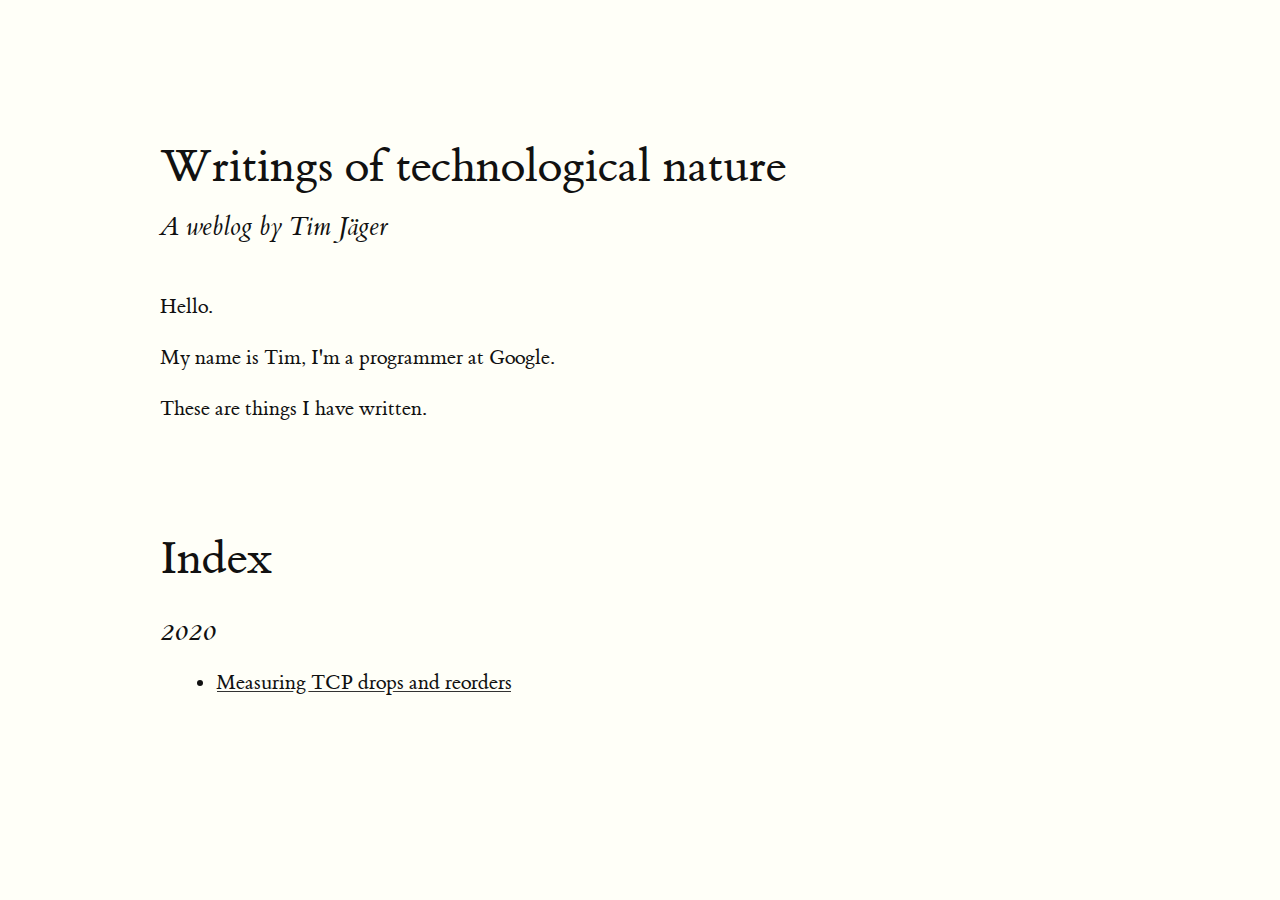
==== docs/index.html @ beb83636 "fix directory structure" ====
<!DOCTYPE html>
<html>
<head>
  <meta charset="utf-8">
  <meta name="generator" content="pandoc">
  <meta name="viewport" content="width=device-width, initial-scale=1.0, user-scalable=yes">
  <title>Writings of technological nature</title>
  <style type="text/css">code{white-space: pre;}</style>
  <link rel="stylesheet" href="tufte.css">
  <link rel="stylesheet" href="pandoc.css">
  <link rel="stylesheet" href="pandoc-solarized.css">
  <link rel="stylesheet" href="tufte-extra.css">
  <!--[if lt IE 9]>
    <script src="//cdnjs.cloudflare.com/ajax/libs/html5shiv/3.7.3/html5shiv-printshiv.min.js"></script>
  <![endif]-->
</head>
<body>
<article>
<header>
<h1 class="title">Writings of technological nature</h1>
<p class="subtitle">A weblog by Tim Jäger</p>
</header>
<section>
<p>Hello.</p>
<p>My name is Tim, I'm a programmer at Google.</p>
<p>These are things I have written.</p>
</section>
<section id="index" class="level1">
<h1>Index</h1>
<section id="section" class="level2">
<h2>2020</h2>
<ul>
<li><a href="20201017-measuring-tcp-errors.html">Measuring TCP drops and reorders</a></li>
</ul>
</section>
</section>
</article>
</body>
</html>
---- docs/tufte.css ----
@charset "UTF-8";

/* Import ET Book styles
   adapted from https://github.com/edwardtufte/et-book/blob/gh-pages/et-book.css */

@font-face { font-family: "et-book";
             src: url("et-book/et-book-roman-line-figures/et-book-roman-line-figures.eot");
             src: url("et-book/et-book-roman-line-figures/et-book-roman-line-figures.eot?#iefix") format("embedded-opentype"), url("et-book/et-book-roman-line-figures/et-book-roman-line-figures.woff") format("woff"), url("et-book/et-book-roman-line-figures/et-book-roman-line-figures.ttf") format("truetype"), url("et-book/et-book-roman-line-figures/et-book-roman-line-figures.svg#etbookromanosf") format("svg");
             font-weight: normal;
             font-style: normal; }

@font-face { font-family: "et-book";
             src: url("et-book/et-book-display-italic-old-style-figures/et-book-display-italic-old-style-figures.eot");
             src: url("et-book/et-book-display-italic-old-style-figures/et-book-display-italic-old-style-figures.eot?#iefix") format("embedded-opentype"), url("et-book/et-book-display-italic-old-style-figures/et-book-display-italic-old-style-figures.woff") format("woff"), url("et-book/et-book-display-italic-old-style-figures/et-book-display-italic-old-style-figures.ttf") format("truetype"), url("et-book/et-book-display-italic-old-style-figures/et-book-display-italic-old-style-figures.svg#etbookromanosf") format("svg");
             font-weight: normal;
             font-style: italic; }

@font-face { font-family: "et-book";
             src: url("et-book/et-book-bold-line-figures/et-book-bold-line-figures.eot");
             src: url("et-book/et-book-bold-line-figures/et-book-bold-line-figures.eot?#iefix") format("embedded-opentype"), url("et-book/et-book-bold-line-figures/et-book-bold-line-figures.woff") format("woff"), url("et-book/et-book-bold-line-figures/et-book-bold-line-figures.ttf") format("truetype"), url("et-book/et-book-bold-line-figures/et-book-bold-line-figures.svg#etbookromanosf") format("svg");
             font-weight: bold;
             font-style: normal; }

@font-face { font-family: "et-book-roman-old-style";
             src: url("et-book/et-book-roman-old-style-figures/et-book-roman-old-style-figures.eot");
             src: url("et-book/et-book-roman-old-style-figures/et-book-roman-old-style-figures.eot?#iefix") format("embedded-opentype"), url("et-book/et-book-roman-old-style-figures/et-book-roman-old-style-figures.woff") format("woff"), url("et-book/et-book-roman-old-style-figures/et-book-roman-old-style-figures.ttf") format("truetype"), url("et-book/et-book-roman-old-style-figures/et-book-roman-old-style-figures.svg#etbookromanosf") format("svg");
             font-weight: normal;
             font-style: normal; }

/* Tufte CSS styles */
html { font-size: 15px; }

body { width: 87.5%;
       margin-left: auto;
       margin-right: auto;
       padding-left: 12.5%;
       font-family: et-book, Palatino, "Palatino Linotype", "Palatino LT STD", "Book Antiqua", Georgia, serif;
       background-color: #fffff8;
       color: #111;
       max-width: 1400px;
       counter-reset: sidenote-counter; }

h1 { font-weight: 400;
     margin-top: 4rem;
     margin-bottom: 1.5rem;
     font-size: 3.2rem;
     line-height: 1; }

h2 { font-style: italic;
     font-weight: 400;
     margin-top: 2.1rem;
     margin-bottom: 1.4rem;
     font-size: 2.2rem;
     line-height: 1; }

h3 { font-style: italic;
     font-weight: 400;
     font-size: 1.7rem;
     margin-top: 2rem;
     margin-bottom: 1.4rem;
     line-height: 1; }

hr { display: block;
     height: 1px;
     width: 55%;
     border: 0;
     border-top: 1px solid #ccc;
     margin: 1em 0;
     padding: 0; }

p.subtitle { font-style: italic;
             margin-top: 1rem;
             margin-bottom: 1rem;
             font-size: 1.8rem;
             display: block;
             line-height: 1; }

.numeral { font-family: et-book-roman-old-style; }

.danger { color: red; }

article { position: relative;
          padding: 5rem 0rem; }

section { padding-top: 1rem;
          padding-bottom: 1rem; }

p, ol, ul { font-size: 1.4rem;
            line-height: 2rem; }

p { margin-top: 1.4rem;
    margin-bottom: 1.4rem;
    padding-right: 0;
    vertical-align: baseline; }

/* Chapter Epigraphs */
div.epigraph { margin: 5em 0; }

div.epigraph > blockquote { margin-top: 3em;
                            margin-bottom: 3em; }

div.epigraph > blockquote, div.epigraph > blockquote > p { font-style: italic; }

div.epigraph > blockquote > footer { font-style: normal; }

div.epigraph > blockquote > footer > cite { font-style: italic; }
/* end chapter epigraphs styles */

blockquote { font-size: 1.4rem; }

blockquote p { width: 55%;
               margin-right: 40px; }

blockquote footer { width: 55%;
                    font-size: 1.1rem;
                    text-align: right; }

section > p, section > footer, section > table { width: 55%; }

/* 50 + 5 == 55, to be the same width as paragraph */
section > ol, section > ul { width: 50%;
                             -webkit-padding-start: 5%; }

li:not(:first-child) { margin-top: 0.25rem; }

figure { padding: 0;
         border: 0;
         font-size: 100%;
         font: inherit;
         vertical-align: baseline;
         max-width: 55%;
         -webkit-margin-start: 0;
         -webkit-margin-end: 0;
         margin: 0 0 3em 0; }

figcaption { float: right;
             clear: right;
             margin-top: 0;
             margin-bottom: 0;
             font-size: 1.1rem;
             line-height: 1.6;
             vertical-align: baseline;
             position: relative;
             max-width: 40%; }

figure.fullwidth figcaption { margin-right: 24%; }

/* Links: replicate underline that clears descenders */
a:link, a:visited { color: inherit; }

a:link { text-decoration: none;
         background: -webkit-linear-gradient(#fffff8, #fffff8), -webkit-linear-gradient(#fffff8, #fffff8), -webkit-linear-gradient(#333, #333);
         background: linear-gradient(#fffff8, #fffff8), linear-gradient(#fffff8, #fffff8), linear-gradient(#333, #333);
         -webkit-background-size: 0.05em 1px, 0.05em 1px, 1px 1px;
         -moz-background-size: 0.05em 1px, 0.05em 1px, 1px 1px;
         background-size: 0.05em 1px, 0.05em 1px, 1px 1px;
         background-repeat: no-repeat, no-repeat, repeat-x;
         text-shadow: 0.03em 0 #fffff8, -0.03em 0 #fffff8, 0 0.03em #fffff8, 0 -0.03em #fffff8, 0.06em 0 #fffff8, -0.06em 0 #fffff8, 0.09em 0 #fffff8, -0.09em 0 #fffff8, 0.12em 0 #fffff8, -0.12em 0 #fffff8, 0.15em 0 #fffff8, -0.15em 0 #fffff8;
         background-position: 0% 93%, 100% 93%, 0% 93%; }

@media screen and (-webkit-min-device-pixel-ratio: 0) { a:link { background-position-y: 87%, 87%, 87%; } }

a:link::selection { text-shadow: 0.03em 0 #b4d5fe, -0.03em 0 #b4d5fe, 0 0.03em #b4d5fe, 0 -0.03em #b4d5fe, 0.06em 0 #b4d5fe, -0.06em 0 #b4d5fe, 0.09em 0 #b4d5fe, -0.09em 0 #b4d5fe, 0.12em 0 #b4d5fe, -0.12em 0 #b4d5fe, 0.15em 0 #b4d5fe, -0.15em 0 #b4d5fe;
                    background: #b4d5fe; }

a:link::-moz-selection { text-shadow: 0.03em 0 #b4d5fe, -0.03em 0 #b4d5fe, 0 0.03em #b4d5fe, 0 -0.03em #b4d5fe, 0.06em 0 #b4d5fe, -0.06em 0 #b4d5fe, 0.09em 0 #b4d5fe, -0.09em 0 #b4d5fe, 0.12em 0 #b4d5fe, -0.12em 0 #b4d5fe, 0.15em 0 #b4d5fe, -0.15em 0 #b4d5fe;
                         background: #b4d5fe; }

/* Sidenotes, margin notes, figures, captions */
img { max-width: 100%; }

.sidenote, .marginnote { float: right;
                         clear: right;
                         margin-right: -60%;
                         width: 50%;
                         margin-top: 0;
                         margin-bottom: 0;
                         font-size: 1.1rem;
                         line-height: 1.3;
                         vertical-align: baseline;
                         position: relative; }

.sidenote-number { counter-increment: sidenote-counter; }

.sidenote-number:after, .sidenote:before { font-family: et-book-roman-old-style;
                                           position: relative;
                                           vertical-align: baseline; }

.sidenote-number:after { content: counter(sidenote-counter);
                         font-size: 1rem;
                         top: -0.5rem;
                         left: 0.1rem; }

.sidenote:before { content: counter(sidenote-counter) " ";
                   font-size: 1rem;
                   top: -0.5rem; }

blockquote .sidenote, blockquote .marginnote { margin-right: -82%;
                                               min-width: 59%;
                                               text-align: left; }

div.fullwidth, table.fullwidth { width: 100%; }

div.table-wrapper { overflow-x: auto;
                    font-family: "Trebuchet MS", "Gill Sans", "Gill Sans MT", sans-serif; }

.sans { font-family: "Gill Sans", "Gill Sans MT", Calibri, sans-serif;
        letter-spacing: .03em; }

code { font-family: Consolas, "Liberation Mono", Menlo, Courier, monospace;
       font-size: 1.0rem;
       line-height: 1.42; }

.sans > code { font-size: 1.2rem; }

h1 > code, h2 > code, h3 > code { font-size: 0.80em; }

.marginnote > code, .sidenote > code { font-size: 1rem; }

pre.code { font-size: 0.9rem;
           width: 52.5%;
           margin-left: 2.5%;
           overflow-x: auto; }

pre.code.fullwidth { width: 90%; }

.fullwidth { max-width: 90%;
             clear:both; }

span.newthought { font-variant: small-caps;
                  font-size: 1.2em; }

input.margin-toggle { display: none; }

label.sidenote-number { display: inline; }

label.margin-toggle:not(.sidenote-number) { display: none; }

.iframe-wrapper { position: relative;
                  padding-bottom: 56.25%; /* 16:9 */
                  padding-top: 25px;
                  height: 0; }

.iframe-wrapper iframe { position: absolute;
                         top: 0;
                         left: 0;
                         width: 100%;
                         height: 100%; }

@media (max-width: 760px) { body { width: 84%;
                                   padding-left: 8%;
                                   padding-right: 8%; }
                            hr, section > p, section > footer, section > table { width: 100%; }
                            pre.code { width: 97%; }
                            section > ol { width: 90%; }
                            section > ul { width: 90%; }
                            figure { max-width: 90%; }
                            figcaption, figure.fullwidth figcaption { margin-right: 0%;
                                                                      max-width: none; }
                            blockquote { margin-left: 1.5em;
                                         margin-right: 0em; }
                            blockquote p, blockquote footer { width: 100%; }
                            label.margin-toggle:not(.sidenote-number) { display: inline; }
                            .sidenote, .marginnote { display: none; }
                            .margin-toggle:checked + .sidenote,
                            .margin-toggle:checked + .marginnote { display: block;
                                                                   float: left;
                                                                   left: 1rem;
                                                                   clear: both;
                                                                   width: 95%;
                                                                   margin: 1rem 2.5%;
                                                                   vertical-align: baseline;
                                                                   position: relative; }
                            label { cursor: pointer; }
                            div.table-wrapper, table { width: 85%; }
                            img { width: 100%; } }
---- docs/pandoc.css ----
/* For smart quotes */
q { quotes: "“" "”" "‘" "’"; }

/* Override section behavior.
 * We only want the top-level <section> to have padding.
 * This makes it easier to work with --section-divs. */
section {
  padding-top: initial;
  padding-bottom: initial;
}
article > section {
  padding-top: 1rem;
  padding-bottom: 1rem;
}

/* Make byline (date and/or author) small */
p.byline { font-size: 1.2rem; }


/* Simulate Pandoc's table output styles */
table {
  border-top: 2px solid black;
  border-bottom: 2px solid black;
}
th {
  border-bottom: 1px solid black;
}
td, th {
  font-size: 1.4rem;
  padding: 10px;
  text-align: left;
}

/* Allow tables to be full width
 * if they're wrapped in a figure.fullwidth
 * (Easier to insert from Pandoc than manually adding table) */
figure.fullwidth table {
  width: 90%;
}

@media (max-width: 760px) {
  figure.fullwidth table {
    width: 100%;
  }
}

/* Code blocks
 *
 * Code blocks with a language look like div.sourceCode > pre.sourceCode
 * Otherwise, it's just a pre (without .sourceCode) */
div.sourceCode,
pre:not(.sourceCode) {
  padding: 1.4rem;
  margin: -0.7rem -1.4rem;
  width: 55%;
  font-size: 0.9rem;
  overflow-x: auto;
}

div.sourceCode code,
pre:not(.sourceCode) code {
  font-size: 0.9rem;
}

.fullwidth div.sourceCode,
.fullwidth pre:not(.sourceCode) {
  width: 100%;
}

@media (max-width: 760px) {
  div.sourceCode,
  pre:not(.sourceCode) {
    width: 100%;
  }
}

/* Math formatting */
.katex {
  font-size: inherit !important;
}

/* Wrap long URLs in references */
#refs a {
  word-wrap: break-word;
  overflow-wrap: break-word;
}
---- docs/pandoc-solarized.css ----
div.sourceCode, pre:not(.sourceCode) { background: #FDF6E3; }
pre code { color: #657B83; }
code span.kw { color: #859900; font-weight: normal; font-style: normal; } /* Keyword */
code span.dt { color: #B58900; font-weight: normal; font-style: normal; } /* DataType */
code span.dv { color: #2AA198; font-weight: normal; font-style: normal; } /* DecVal */
code span.bn { color: #2AA198; font-weight: normal; font-style: normal; } /* BaseN */
code span.fl { color: #2AA198; font-weight: normal; font-style: normal; } /* Float */
code span.ch { color: #2AA198; font-weight: normal; font-style: normal; } /* Char */
code span.st { color: #2AA198; font-weight: normal; font-style: normal; } /* String */
code span.co { color: #93A1A1; font-weight: normal; font-style: italic; } /* Comment */
code span.ot { color: #268BD2; font-weight: normal; font-style: normal; } /* Other */
code span.al { color: #DC322F; font-weight: normal; font-style: normal; } /* Alert */
code span.fu { color: #268BD2; font-weight: normal; font-style: normal; } /* Function */
code span.er { color: #DC322F; font-weight: normal; font-style: normal; } /* Error */
code span.wa { color: #CB4B16; font-weight: normal; font-style: italic; } /* Warning */
code span.cn { color: #2AA198; font-weight: normal; font-style: normal; } /* Constant */
code span.sc { color: #DC322F; font-weight: normal; font-style: normal; } /* SpecialChar */
code span.vs { color: #657B83; font-weight: normal; font-style: normal; } /* VerbatimString */
code span.ss { color: #DC322F; font-weight: normal; font-style: normal; } /* SpecialString */
code span.im { color: #657B83; font-weight: normal; font-style: normal; } /* Import */
code span.va { color: #268BD2; font-weight: normal; font-style: normal; } /* Variable */
code span.cf { color: #859900; font-weight: normal; font-style: normal; } /* ControlFlow */
code span.op { color: #859900; font-weight: normal; font-style: normal; } /* Operator */
code span.bu { color: #657B83; font-weight: normal; font-style: normal; } /* BuiltIn */
code span.ex { color: #657B83; font-weight: normal; font-style: normal; } /* Extension */
code span.pp { color: #CB4B16; font-weight: normal; font-style: normal; } /* Preprocessor */
code span.at { color: #657B83; font-weight: normal; font-style: normal; } /* Attribute */
code span.do { color: #93A1A1; font-weight: normal; font-style: italic; } /* Documentation */
code span.an { color: #93A1A1; font-weight: normal; font-style: italic; } /* Annotation */
code span.cv { color: #93A1A1; font-weight: normal; font-style: italic; } /* CommentVar */
code span.in { color: #93A1A1; font-weight: normal; font-style: italic; } /* Information */
a.sourceLine::before { text-decoration: none; }
---- docs/tufte-extra.css ----
/* The default x-height for code is slightly too large in side notes */
.marginnote code, .sidenote code { font-size: 0.9rem; }
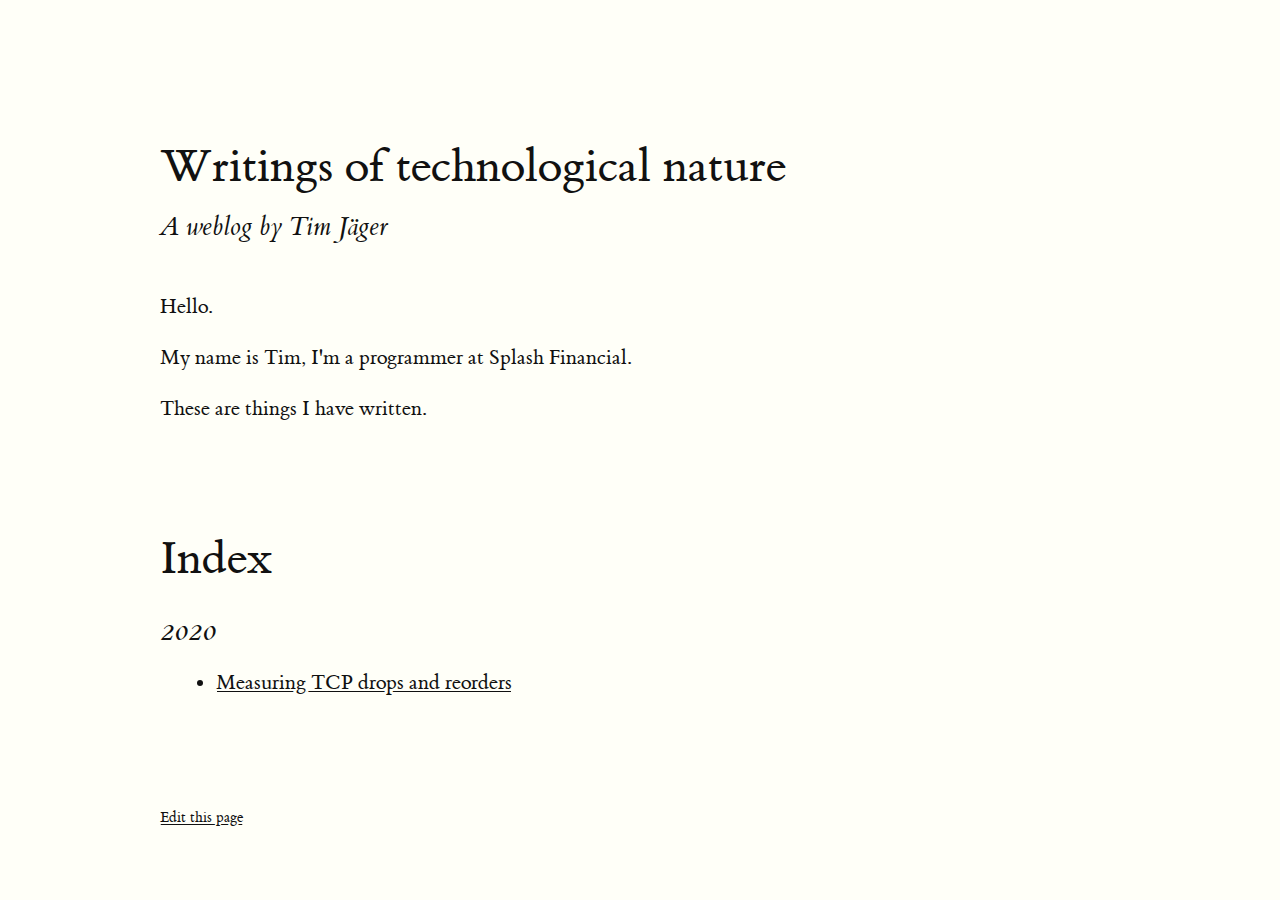
==== commit 904f4e3f: "wip" ====
--- a/docs/index.html
+++ b/docs/index.html
@@ -22,7 +22,7 @@
 </header>
 <section>
 <p>Hello.</p>
-<p>My name is Tim, I'm a programmer at Google.</p>
+<p>My name is Tim, I'm a programmer at Splash Financial.</p>
 <p>These are things I have written.</p>
 </section>
 <section id="index" class="level1">
@@ -35,5 +35,6 @@
 </section>
 </section>
 </article>
+<a href="https://github.com/jgertm/jgertm.github.io/edit/main/index.org">Edit this page</a>
 </body>
 </html>
--- a/docs/tufte.css
+++ b/docs/tufte.css
@@ -3,274 +3,468 @@
 /* Import ET Book styles
    adapted from https://github.com/edwardtufte/et-book/blob/gh-pages/et-book.css */
 
-@font-face { font-family: "et-book";
-             src: url("et-book/et-book-roman-line-figures/et-book-roman-line-figures.eot");
-             src: url("et-book/et-book-roman-line-figures/et-book-roman-line-figures.eot?#iefix") format("embedded-opentype"), url("et-book/et-book-roman-line-figures/et-book-roman-line-figures.woff") format("woff"), url("et-book/et-book-roman-line-figures/et-book-roman-line-figures.ttf") format("truetype"), url("et-book/et-book-roman-line-figures/et-book-roman-line-figures.svg#etbookromanosf") format("svg");
-             font-weight: normal;
-             font-style: normal; }
-
-@font-face { font-family: "et-book";
-             src: url("et-book/et-book-display-italic-old-style-figures/et-book-display-italic-old-style-figures.eot");
-             src: url("et-book/et-book-display-italic-old-style-figures/et-book-display-italic-old-style-figures.eot?#iefix") format("embedded-opentype"), url("et-book/et-book-display-italic-old-style-figures/et-book-display-italic-old-style-figures.woff") format("woff"), url("et-book/et-book-display-italic-old-style-figures/et-book-display-italic-old-style-figures.ttf") format("truetype"), url("et-book/et-book-display-italic-old-style-figures/et-book-display-italic-old-style-figures.svg#etbookromanosf") format("svg");
-             font-weight: normal;
-             font-style: italic; }
-
-@font-face { font-family: "et-book";
-             src: url("et-book/et-book-bold-line-figures/et-book-bold-line-figures.eot");
-             src: url("et-book/et-book-bold-line-figures/et-book-bold-line-figures.eot?#iefix") format("embedded-opentype"), url("et-book/et-book-bold-line-figures/et-book-bold-line-figures.woff") format("woff"), url("et-book/et-book-bold-line-figures/et-book-bold-line-figures.ttf") format("truetype"), url("et-book/et-book-bold-line-figures/et-book-bold-line-figures.svg#etbookromanosf") format("svg");
-             font-weight: bold;
-             font-style: normal; }
-
-@font-face { font-family: "et-book-roman-old-style";
-             src: url("et-book/et-book-roman-old-style-figures/et-book-roman-old-style-figures.eot");
-             src: url("et-book/et-book-roman-old-style-figures/et-book-roman-old-style-figures.eot?#iefix") format("embedded-opentype"), url("et-book/et-book-roman-old-style-figures/et-book-roman-old-style-figures.woff") format("woff"), url("et-book/et-book-roman-old-style-figures/et-book-roman-old-style-figures.ttf") format("truetype"), url("et-book/et-book-roman-old-style-figures/et-book-roman-old-style-figures.svg#etbookromanosf") format("svg");
-             font-weight: normal;
-             font-style: normal; }
+@font-face {
+    font-family: "et-book";
+    src: url("et-book/et-book-roman-line-figures/et-book-roman-line-figures.eot");
+    src: url("et-book/et-book-roman-line-figures/et-book-roman-line-figures.eot?#iefix") format("embedded-opentype"), url("et-book/et-book-roman-line-figures/et-book-roman-line-figures.woff") format("woff"), url("et-book/et-book-roman-line-figures/et-book-roman-line-figures.ttf") format("truetype"), url("et-book/et-book-roman-line-figures/et-book-roman-line-figures.svg#etbookromanosf") format("svg");
+    font-weight: normal;
+    font-style: normal;
+    font-display: swap;
+}
+
+@font-face {
+    font-family: "et-book";
+    src: url("et-book/et-book-display-italic-old-style-figures/et-book-display-italic-old-style-figures.eot");
+    src: url("et-book/et-book-display-italic-old-style-figures/et-book-display-italic-old-style-figures.eot?#iefix") format("embedded-opentype"), url("et-book/et-book-display-italic-old-style-figures/et-book-display-italic-old-style-figures.woff") format("woff"), url("et-book/et-book-display-italic-old-style-figures/et-book-display-italic-old-style-figures.ttf") format("truetype"), url("et-book/et-book-display-italic-old-style-figures/et-book-display-italic-old-style-figures.svg#etbookromanosf") format("svg");
+    font-weight: normal;
+    font-style: italic;
+    font-display: swap;
+}
+
+@font-face {
+    font-family: "et-book";
+    src: url("et-book/et-book-bold-line-figures/et-book-bold-line-figures.eot");
+    src: url("et-book/et-book-bold-line-figures/et-book-bold-line-figures.eot?#iefix") format("embedded-opentype"), url("et-book/et-book-bold-line-figures/et-book-bold-line-figures.woff") format("woff"), url("et-book/et-book-bold-line-figures/et-book-bold-line-figures.ttf") format("truetype"), url("et-book/et-book-bold-line-figures/et-book-bold-line-figures.svg#etbookromanosf") format("svg");
+    font-weight: bold;
+    font-style: normal;
+    font-display: swap;
+}
+
+@font-face {
+    font-family: "et-book-roman-old-style";
+    src: url("et-book/et-book-roman-old-style-figures/et-book-roman-old-style-figures.eot");
+    src: url("et-book/et-book-roman-old-style-figures/et-book-roman-old-style-figures.eot?#iefix") format("embedded-opentype"), url("et-book/et-book-roman-old-style-figures/et-book-roman-old-style-figures.woff") format("woff"), url("et-book/et-book-roman-old-style-figures/et-book-roman-old-style-figures.ttf") format("truetype"), url("et-book/et-book-roman-old-style-figures/et-book-roman-old-style-figures.svg#etbookromanosf") format("svg");
+    font-weight: normal;
+    font-style: normal;
+    font-display: swap;
+}
 
 /* Tufte CSS styles */
-html { font-size: 15px; }
-
-body { width: 87.5%;
-       margin-left: auto;
-       margin-right: auto;
-       padding-left: 12.5%;
-       font-family: et-book, Palatino, "Palatino Linotype", "Palatino LT STD", "Book Antiqua", Georgia, serif;
-       background-color: #fffff8;
-       color: #111;
-       max-width: 1400px;
-       counter-reset: sidenote-counter; }
-
-h1 { font-weight: 400;
-     margin-top: 4rem;
-     margin-bottom: 1.5rem;
-     font-size: 3.2rem;
-     line-height: 1; }
-
-h2 { font-style: italic;
-     font-weight: 400;
-     margin-top: 2.1rem;
-     margin-bottom: 1.4rem;
-     font-size: 2.2rem;
-     line-height: 1; }
-
-h3 { font-style: italic;
-     font-weight: 400;
-     font-size: 1.7rem;
-     margin-top: 2rem;
-     margin-bottom: 1.4rem;
-     line-height: 1; }
-
-hr { display: block;
-     height: 1px;
-     width: 55%;
-     border: 0;
-     border-top: 1px solid #ccc;
-     margin: 1em 0;
-     padding: 0; }
-
-p.subtitle { font-style: italic;
-             margin-top: 1rem;
-             margin-bottom: 1rem;
-             font-size: 1.8rem;
-             display: block;
-             line-height: 1; }
-
-.numeral { font-family: et-book-roman-old-style; }
-
-.danger { color: red; }
-
-article { position: relative;
-          padding: 5rem 0rem; }
-
-section { padding-top: 1rem;
-          padding-bottom: 1rem; }
-
-p, ol, ul { font-size: 1.4rem;
-            line-height: 2rem; }
-
-p { margin-top: 1.4rem;
+html {
+    font-size: 15px;
+}
+
+body {
+    width: 87.5%;
+    margin-left: auto;
+    margin-right: auto;
+    padding-left: 12.5%;
+    font-family: et-book, Palatino, "Palatino Linotype", "Palatino LT STD", "Book Antiqua", Georgia, serif;
+    background-color: #fffff8;
+    color: #111;
+    max-width: 1400px;
+    counter-reset: sidenote-counter;
+}
+
+h1 {
+    font-weight: 400;
+    margin-top: 4rem;
+    margin-bottom: 1.5rem;
+    font-size: 3.2rem;
+    line-height: 1;
+}
+
+h2 {
+    font-style: italic;
+    font-weight: 400;
+    margin-top: 2.1rem;
+    margin-bottom: 1.4rem;
+    font-size: 2.2rem;
+    line-height: 1;
+}
+
+h3 {
+    font-style: italic;
+    font-weight: 400;
+    font-size: 1.7rem;
+    margin-top: 2rem;
+    margin-bottom: 1.4rem;
+    line-height: 1;
+}
+
+hr {
+    display: block;
+    height: 1px;
+    width: 55%;
+    border: 0;
+    border-top: 1px solid #ccc;
+    margin: 1em 0;
+    padding: 0;
+}
+
+p.subtitle {
+    font-style: italic;
+    margin-top: 1rem;
+    margin-bottom: 1rem;
+    font-size: 1.8rem;
+    display: block;
+    line-height: 1;
+}
+
+.numeral {
+    font-family: et-book-roman-old-style;
+}
+
+.danger {
+    color: red;
+}
+
+article {
+    padding: 5rem 0rem;
+}
+
+section {
+    padding-top: 1rem;
+    padding-bottom: 1rem;
+}
+
+p,
+dl,
+ol,
+ul {
+    font-size: 1.4rem;
+    line-height: 2rem;
+}
+
+p {
+    margin-top: 1.4rem;
     margin-bottom: 1.4rem;
     padding-right: 0;
-    vertical-align: baseline; }
+    vertical-align: baseline;
+}
 
 /* Chapter Epigraphs */
-div.epigraph { margin: 5em 0; }
-
-div.epigraph > blockquote { margin-top: 3em;
-                            margin-bottom: 3em; }
-
-div.epigraph > blockquote, div.epigraph > blockquote > p { font-style: italic; }
-
-div.epigraph > blockquote > footer { font-style: normal; }
-
-div.epigraph > blockquote > footer > cite { font-style: italic; }
+div.epigraph {
+    margin: 5em 0;
+}
+
+div.epigraph > blockquote {
+    margin-top: 3em;
+    margin-bottom: 3em;
+}
+
+div.epigraph > blockquote,
+div.epigraph > blockquote > p {
+    font-style: italic;
+}
+
+div.epigraph > blockquote > footer {
+    font-style: normal;
+}
+
+div.epigraph > blockquote > footer > cite {
+    font-style: italic;
+}
 /* end chapter epigraphs styles */
 
-blockquote { font-size: 1.4rem; }
-
-blockquote p { width: 55%;
-               margin-right: 40px; }
-
-blockquote footer { width: 55%;
-                    font-size: 1.1rem;
-                    text-align: right; }
-
-section > p, section > footer, section > table { width: 55%; }
+blockquote {
+    font-size: 1.4rem;
+}
+
+blockquote p {
+    width: 55%;
+    margin-right: 40px;
+}
+
+blockquote footer {
+    width: 55%;
+    font-size: 1.1rem;
+    text-align: right;
+}
+
+section > p,
+section > footer,
+section > table {
+    width: 55%;
+}
 
 /* 50 + 5 == 55, to be the same width as paragraph */
-section > ol, section > ul { width: 50%;
-                             -webkit-padding-start: 5%; }
-
-li:not(:first-child) { margin-top: 0.25rem; }
-
-figure { padding: 0;
-         border: 0;
-         font-size: 100%;
-         font: inherit;
-         vertical-align: baseline;
-         max-width: 55%;
-         -webkit-margin-start: 0;
-         -webkit-margin-end: 0;
-         margin: 0 0 3em 0; }
-
-figcaption { float: right;
-             clear: right;
-             margin-top: 0;
-             margin-bottom: 0;
-             font-size: 1.1rem;
-             line-height: 1.6;
-             vertical-align: baseline;
-             position: relative;
-             max-width: 40%; }
-
-figure.fullwidth figcaption { margin-right: 24%; }
+section > dl,
+section > ol,
+section > ul {
+    width: 50%;
+    -webkit-padding-start: 5%;
+}
+
+dt:not(:first-child),
+li:not(:first-child) {
+    margin-top: 0.25rem;
+}
+
+figure {
+    padding: 0;
+    border: 0;
+    font-size: 100%;
+    font: inherit;
+    vertical-align: baseline;
+    max-width: 55%;
+    -webkit-margin-start: 0;
+    -webkit-margin-end: 0;
+    margin: 0 0 3em 0;
+}
+
+figcaption {
+    float: right;
+    clear: right;
+    margin-top: 0;
+    margin-bottom: 0;
+    font-size: 1.1rem;
+    line-height: 1.6;
+    vertical-align: baseline;
+    position: relative;
+    max-width: 40%;
+}
+
+figure.fullwidth figcaption {
+    margin-right: 24%;
+}
 
 /* Links: replicate underline that clears descenders */
-a:link, a:visited { color: inherit; }
-
-a:link { text-decoration: none;
-         background: -webkit-linear-gradient(#fffff8, #fffff8), -webkit-linear-gradient(#fffff8, #fffff8), -webkit-linear-gradient(#333, #333);
-         background: linear-gradient(#fffff8, #fffff8), linear-gradient(#fffff8, #fffff8), linear-gradient(#333, #333);
-         -webkit-background-size: 0.05em 1px, 0.05em 1px, 1px 1px;
-         -moz-background-size: 0.05em 1px, 0.05em 1px, 1px 1px;
-         background-size: 0.05em 1px, 0.05em 1px, 1px 1px;
-         background-repeat: no-repeat, no-repeat, repeat-x;
-         text-shadow: 0.03em 0 #fffff8, -0.03em 0 #fffff8, 0 0.03em #fffff8, 0 -0.03em #fffff8, 0.06em 0 #fffff8, -0.06em 0 #fffff8, 0.09em 0 #fffff8, -0.09em 0 #fffff8, 0.12em 0 #fffff8, -0.12em 0 #fffff8, 0.15em 0 #fffff8, -0.15em 0 #fffff8;
-         background-position: 0% 93%, 100% 93%, 0% 93%; }
-
-@media screen and (-webkit-min-device-pixel-ratio: 0) { a:link { background-position-y: 87%, 87%, 87%; } }
-
-a:link::selection { text-shadow: 0.03em 0 #b4d5fe, -0.03em 0 #b4d5fe, 0 0.03em #b4d5fe, 0 -0.03em #b4d5fe, 0.06em 0 #b4d5fe, -0.06em 0 #b4d5fe, 0.09em 0 #b4d5fe, -0.09em 0 #b4d5fe, 0.12em 0 #b4d5fe, -0.12em 0 #b4d5fe, 0.15em 0 #b4d5fe, -0.15em 0 #b4d5fe;
-                    background: #b4d5fe; }
-
-a:link::-moz-selection { text-shadow: 0.03em 0 #b4d5fe, -0.03em 0 #b4d5fe, 0 0.03em #b4d5fe, 0 -0.03em #b4d5fe, 0.06em 0 #b4d5fe, -0.06em 0 #b4d5fe, 0.09em 0 #b4d5fe, -0.09em 0 #b4d5fe, 0.12em 0 #b4d5fe, -0.12em 0 #b4d5fe, 0.15em 0 #b4d5fe, -0.15em 0 #b4d5fe;
-                         background: #b4d5fe; }
+a:link,
+a:visited {
+    color: inherit;
+}
+
+.no-tufte-underline:link {
+    background: unset;
+    text-shadow: unset;
+}
+
+a:link, .tufte-underline, .hover-tufte-underline:hover {
+    text-decoration: none;
+    background: -webkit-linear-gradient(#fffff8, #fffff8), -webkit-linear-gradient(#fffff8, #fffff8), -webkit-linear-gradient(currentColor, currentColor);
+    background: linear-gradient(#fffff8, #fffff8), linear-gradient(#fffff8, #fffff8), linear-gradient(currentColor, currentColor);
+    -webkit-background-size: 0.05em 1px, 0.05em 1px, 1px 1px;
+    -moz-background-size: 0.05em 1px, 0.05em 1px, 1px 1px;
+    background-size: 0.05em 1px, 0.05em 1px, 1px 1px;
+    background-repeat: no-repeat, no-repeat, repeat-x;
+    text-shadow: 0.03em 0 #fffff8, -0.03em 0 #fffff8, 0 0.03em #fffff8, 0 -0.03em #fffff8, 0.06em 0 #fffff8, -0.06em 0 #fffff8, 0.09em 0 #fffff8, -0.09em 0 #fffff8, 0.12em 0 #fffff8, -0.12em 0 #fffff8, 0.15em 0 #fffff8, -0.15em 0 #fffff8;
+    background-position: 0% 93%, 100% 93%, 0% 93%;
+}
+
+@media screen and (-webkit-min-device-pixel-ratio: 0) {
+    a:link, .tufte-underline, .hover-tufte-underline:hover {
+        background-position-y: 87%, 87%, 87%;
+    }
+}
+
+a:link::selection,
+a:link::-moz-selection {
+    text-shadow: 0.03em 0 #b4d5fe, -0.03em 0 #b4d5fe, 0 0.03em #b4d5fe, 0 -0.03em #b4d5fe, 0.06em 0 #b4d5fe, -0.06em 0 #b4d5fe, 0.09em 0 #b4d5fe, -0.09em 0 #b4d5fe, 0.12em 0 #b4d5fe, -0.12em 0 #b4d5fe, 0.15em 0 #b4d5fe, -0.15em 0 #b4d5fe;
+    background: #b4d5fe;
+}
 
 /* Sidenotes, margin notes, figures, captions */
-img { max-width: 100%; }
-
-.sidenote, .marginnote { float: right;
-                         clear: right;
-                         margin-right: -60%;
-                         width: 50%;
-                         margin-top: 0;
-                         margin-bottom: 0;
-                         font-size: 1.1rem;
-                         line-height: 1.3;
-                         vertical-align: baseline;
-                         position: relative; }
-
-.sidenote-number { counter-increment: sidenote-counter; }
-
-.sidenote-number:after, .sidenote:before { font-family: et-book-roman-old-style;
-                                           position: relative;
-                                           vertical-align: baseline; }
-
-.sidenote-number:after { content: counter(sidenote-counter);
-                         font-size: 1rem;
-                         top: -0.5rem;
-                         left: 0.1rem; }
-
-.sidenote:before { content: counter(sidenote-counter) " ";
-                   font-size: 1rem;
-                   top: -0.5rem; }
-
-blockquote .sidenote, blockquote .marginnote { margin-right: -82%;
-                                               min-width: 59%;
-                                               text-align: left; }
-
-div.fullwidth, table.fullwidth { width: 100%; }
-
-div.table-wrapper { overflow-x: auto;
-                    font-family: "Trebuchet MS", "Gill Sans", "Gill Sans MT", sans-serif; }
-
-.sans { font-family: "Gill Sans", "Gill Sans MT", Calibri, sans-serif;
-        letter-spacing: .03em; }
-
-code { font-family: Consolas, "Liberation Mono", Menlo, Courier, monospace;
-       font-size: 1.0rem;
-       line-height: 1.42; }
-
-.sans > code { font-size: 1.2rem; }
-
-h1 > code, h2 > code, h3 > code { font-size: 0.80em; }
-
-.marginnote > code, .sidenote > code { font-size: 1rem; }
-
-pre.code { font-size: 0.9rem;
-           width: 52.5%;
-           margin-left: 2.5%;
-           overflow-x: auto; }
-
-pre.code.fullwidth { width: 90%; }
-
-.fullwidth { max-width: 90%;
-             clear:both; }
-
-span.newthought { font-variant: small-caps;
-                  font-size: 1.2em; }
-
-input.margin-toggle { display: none; }
-
-label.sidenote-number { display: inline; }
-
-label.margin-toggle:not(.sidenote-number) { display: none; }
-
-.iframe-wrapper { position: relative;
-                  padding-bottom: 56.25%; /* 16:9 */
-                  padding-top: 25px;
-                  height: 0; }
-
-.iframe-wrapper iframe { position: absolute;
-                         top: 0;
-                         left: 0;
-                         width: 100%;
-                         height: 100%; }
-
-@media (max-width: 760px) { body { width: 84%;
-                                   padding-left: 8%;
-                                   padding-right: 8%; }
-                            hr, section > p, section > footer, section > table { width: 100%; }
-                            pre.code { width: 97%; }
-                            section > ol { width: 90%; }
-                            section > ul { width: 90%; }
-                            figure { max-width: 90%; }
-                            figcaption, figure.fullwidth figcaption { margin-right: 0%;
-                                                                      max-width: none; }
-                            blockquote { margin-left: 1.5em;
-                                         margin-right: 0em; }
-                            blockquote p, blockquote footer { width: 100%; }
-                            label.margin-toggle:not(.sidenote-number) { display: inline; }
-                            .sidenote, .marginnote { display: none; }
-                            .margin-toggle:checked + .sidenote,
-                            .margin-toggle:checked + .marginnote { display: block;
-                                                                   float: left;
-                                                                   left: 1rem;
-                                                                   clear: both;
-                                                                   width: 95%;
-                                                                   margin: 1rem 2.5%;
-                                                                   vertical-align: baseline;
-                                                                   position: relative; }
-                            label { cursor: pointer; }
-                            div.table-wrapper, table { width: 85%; }
-                            img { width: 100%; } }
+img {
+    max-width: 100%;
+}
+
+.sidenote,
+.marginnote {
+    float: right;
+    clear: right;
+    margin-right: -60%;
+    width: 50%;
+    margin-top: 0.3rem;
+    margin-bottom: 0;
+    font-size: 1.1rem;
+    line-height: 1.3;
+    vertical-align: baseline;
+    position: relative;
+}
+
+.sidenote-number {
+    counter-increment: sidenote-counter;
+}
+
+.sidenote-number:after,
+.sidenote:before {
+    font-family: et-book-roman-old-style;
+    position: relative;
+    vertical-align: baseline;
+}
+
+.sidenote-number:after {
+    content: counter(sidenote-counter);
+    font-size: 1rem;
+    top: -0.5rem;
+    left: 0.1rem;
+}
+
+.sidenote:before {
+    content: counter(sidenote-counter) " ";
+    font-size: 1rem;
+    top: -0.5rem;
+}
+
+blockquote .sidenote,
+blockquote .marginnote {
+    margin-right: -82%;
+    min-width: 59%;
+    text-align: left;
+}
+
+div.fullwidth,
+table.fullwidth {
+    width: 100%;
+}
+
+div.table-wrapper {
+    overflow-x: auto;
+    font-family: "Trebuchet MS", "Gill Sans", "Gill Sans MT", sans-serif;
+}
+
+.sans {
+    font-family: "Gill Sans", "Gill Sans MT", Calibri, sans-serif;
+    letter-spacing: .03em;
+}
+
+code, pre > code {
+    font-family: Consolas, "Liberation Mono", Menlo, Courier, monospace;
+    font-size: 1.0rem;
+    line-height: 1.42;
+    -webkit-text-size-adjust: 100%; /* Prevent adjustments of font size after orientation changes in iOS. See https://github.com/edwardtufte/tufte-css/issues/81#issuecomment-261953409 */
+}
+
+.sans > code {
+    font-size: 1.2rem;
+}
+
+h1 > code,
+h2 > code,
+h3 > code {
+    font-size: 0.80em;
+}
+
+.marginnote > code,
+.sidenote > code {
+    font-size: 1rem;
+}
+
+pre > code {
+    font-size: 0.9rem;
+    width: 52.5%;
+    margin-left: 2.5%;
+    overflow-x: auto;
+    display: block;
+}
+
+.fullwidth pre > code {
+    width: 90%;
+}
+
+.fullwidth {
+    max-width: 90%;
+    clear:both;
+}
+
+span.newthought {
+    font-variant: small-caps;
+    font-size: 1.2em;
+}
+
+input.margin-toggle {
+    display: none;
+}
+
+label.sidenote-number {
+    display: inline;
+}
+
+label.margin-toggle:not(.sidenote-number) {
+    display: none;
+}
+
+.iframe-wrapper {
+    position: relative;
+    padding-bottom: 56.25%; /* 16:9 */
+    padding-top: 25px;
+    height: 0;
+}
+
+.iframe-wrapper iframe {
+    position: absolute;
+    top: 0;
+    left: 0;
+    width: 100%;
+    height: 100%;
+}
+
+@media (max-width: 760px) {
+    body {
+        width: 84%;
+        padding-left: 8%;
+        padding-right: 8%;
+    }
+
+    hr,
+    section > p,
+    section > footer,
+    section > table {
+        width: 100%;
+    }
+
+    pre > code {
+        width: 97%;
+    }
+
+    section > dl,
+    section > ol,
+    section > ul {
+        width: 90%;
+    }
+
+    figure {
+        max-width: 90%;
+    }
+
+    figcaption,
+    figure.fullwidth figcaption {
+        margin-right: 0%;
+        max-width: none;
+    }
+
+    blockquote {
+        margin-left: 1.5em;
+        margin-right: 0em;
+    }
+
+    blockquote p,
+    blockquote footer {
+        width: 100%;
+    }
+
+    label.margin-toggle:not(.sidenote-number) {
+        display: inline;
+    }
+
+    .sidenote,
+    .marginnote {
+        display: none;
+    }
+
+    .margin-toggle:checked + .sidenote,
+    .margin-toggle:checked + .marginnote {
+        display: block;
+        float: left;
+        left: 1rem;
+        clear: both;
+        width: 95%;
+        margin: 1rem 2.5%;
+        vertical-align: baseline;
+        position: relative;
+    }
+
+    label {
+        cursor: pointer;
+    }
+
+    div.table-wrapper,
+    table {
+        width: 85%;
+    }
+
+    img {
+        width: 100%;
+    }
+}
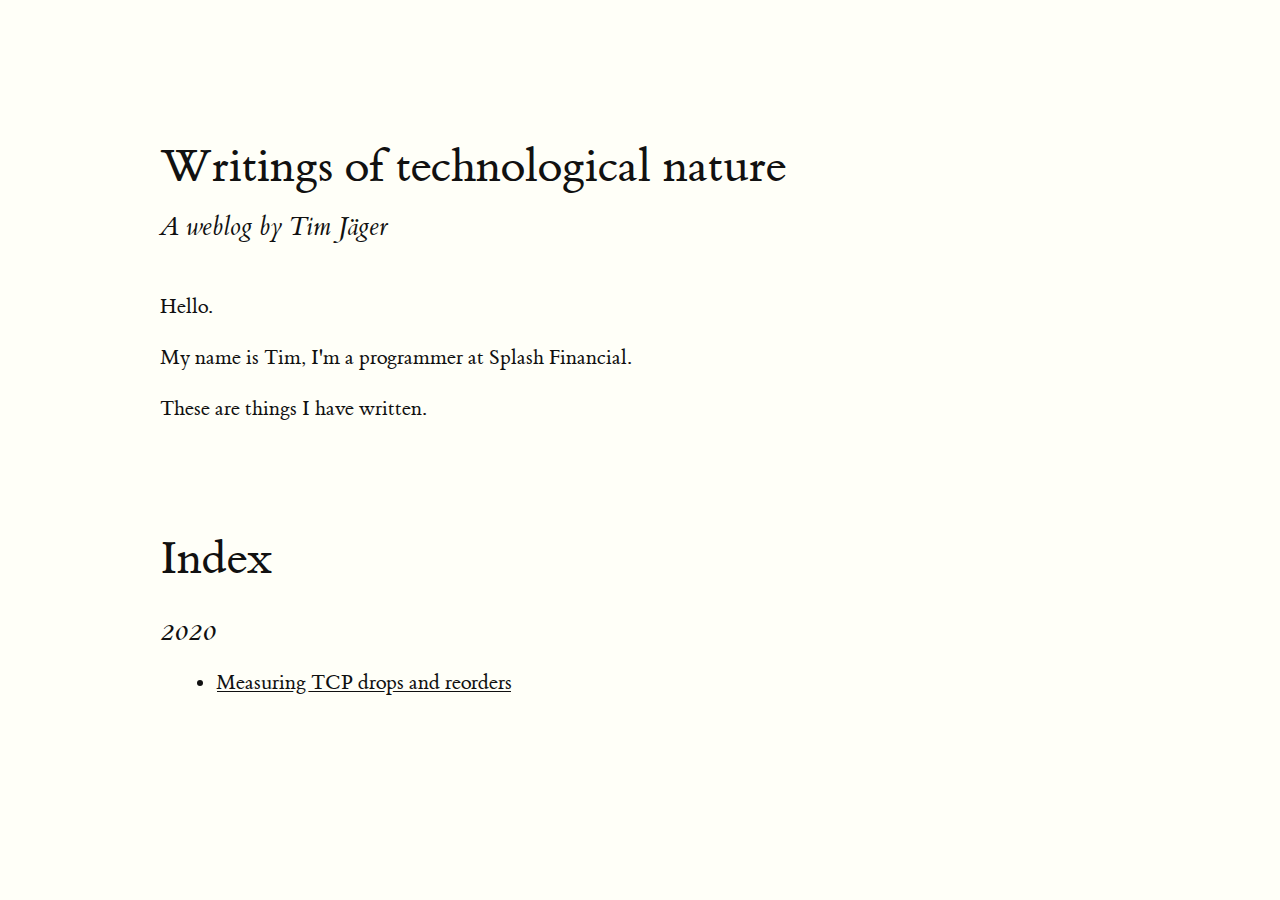
==== commit 584daa0c: "change jobs" ====
--- a/docs/index.html
+++ b/docs/index.html
@@ -35,6 +35,5 @@
 </section>
 </section>
 </article>
-<a href="https://github.com/jgertm/jgertm.github.io/edit/main/index.org">Edit this page</a>
 </body>
 </html>
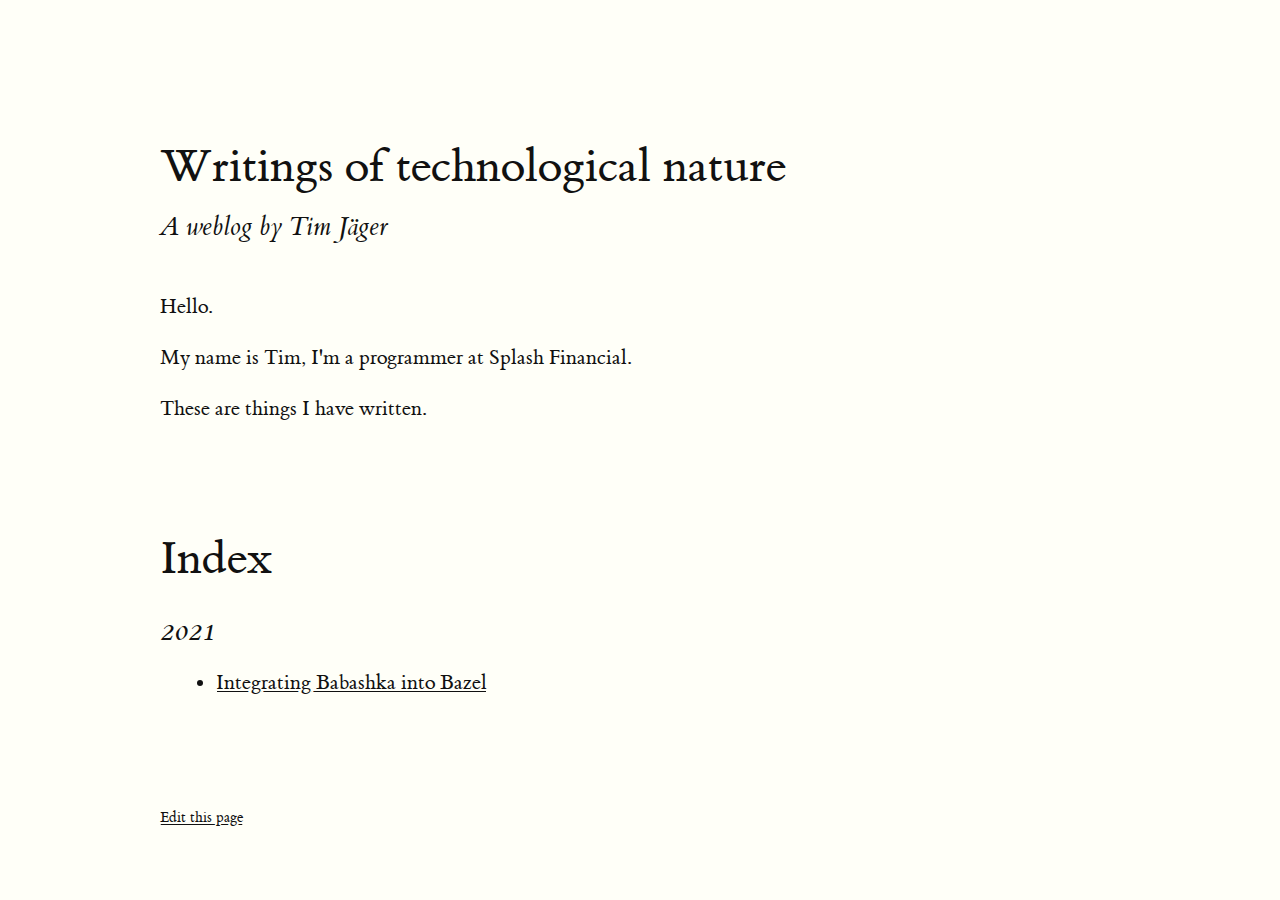
==== commit ce077c56: "bbbazel" ====
--- a/docs/index.html
+++ b/docs/index.html
@@ -28,12 +28,13 @@
 <section id="index" class="level1">
 <h1>Index</h1>
 <section id="section" class="level2">
-<h2>2020</h2>
+<h2>2021</h2>
 <ul>
-<li><a href="20201017-measuring-tcp-errors.html">Measuring TCP drops and reorders</a></li>
+<li><a href="20210627-integrating-babashka-with-bazel.html">Integrating Babashka into Bazel</a></li>
 </ul>
 </section>
 </section>
 </article>
+<a href="https://github.com/jgertm/jgertm.github.io/edit/main/index.org">Edit this page</a>
 </body>
 </html>
--- a/docs/tufte.css
+++ b/docs/tufte.css
@@ -349,7 +349,7 @@
     display: block;
 }
 
-.fullwidth pre > code {
+pre.fullwidth > code {
     width: 90%;
 }
 
--- a/docs/tufte-extra.css
+++ b/docs/tufte-extra.css
@@ -1,2 +1,21 @@
 /* The default x-height for code is slightly too large in side notes */
 .marginnote code, .sidenote code { font-size: 0.9rem; }
+
+@font-face {
+    font-family: "ibm-plex-mono";
+    src: url("ibm-plex-mono/eot/IBMPlexMono-Regular.eot");
+    src: url("ibm-plex-mono/eot/IBMPlexMono-Regular.eot?#iefix") format("embedded-opentype"), url("ibm-plex-mono/woff/IBMPlexMono-Regular.woff") format("woff"), url("ibm-plex-mono/ttf/IBMPlexMono-Regular.ttf") format("truetype");
+    font-weight: normal;
+    font-style: normal;
+    font-display: swap;
+}
+
+code, pre > code {
+    font-family: ibm-plex-mono, Consolas, "Liberation Mono", Menlo, Courier, monospace;
+    color: #000;
+}
+
+pre > code {
+    width: 100%;
+    margin-left: 0;
+}
